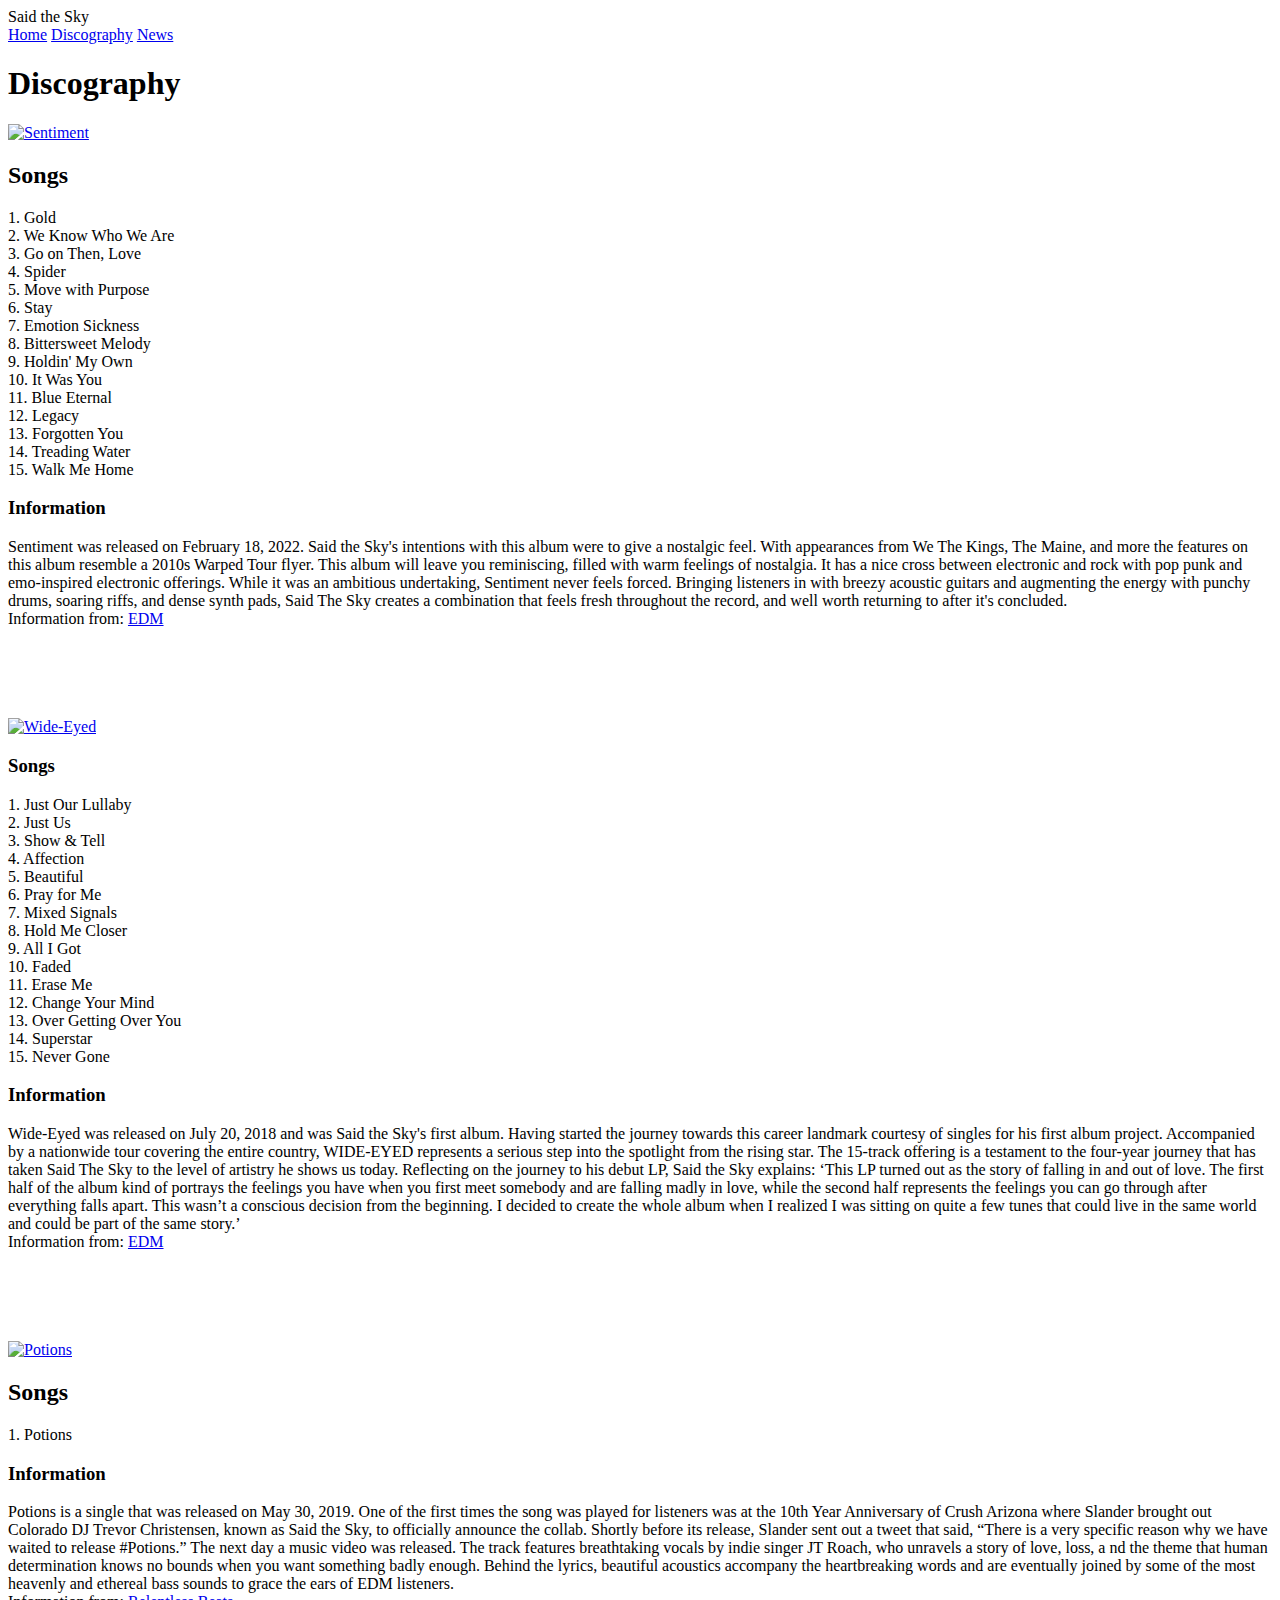
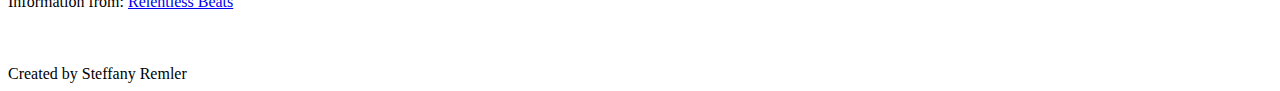
==== project3/music.html @ 25249475 "Add files via upload" ====
<!DOCTYPE HTML>
<html lang="en">

<head>
    <meta charset="UTF-8">
    <title>Embedded Style Sheet</title>
    <link href="stylesheet/style.css" rel="stylesheet">
</head>

<body>

    <header> Said the Sky </header>

    <div class="wrapper">
        <div class="topnav">
            <a class="active" href="index.html">Home</a>
            <a href="music.html">Discography</a>
            <a href="news.html">News</a>
        </div>
        </div>

        <h1 id="Discography">Discography</h1>
        <div class="row">
            <div class="allcolumns">
                <a href="https://open.spotify.com/album/2NRBI2mvyZIYpHMEcDmN6A">
                    <img src="photos/sentiment.jpeg" alt="Sentiment" style="width:100%">
                </a>
            </div>
            </div>


            <div class="allcolumns">
                <h2>Songs</h2>
                <span>1. Gold</span>
                <br>
                <span>2. We Know Who We Are</span>
                <br>
                <span>3. Go on Then, Love</span>
                <br>
                <span>4. Spider</span>
                <br>
                <span>5. Move with Purpose</span>
                <br>
                <span>6. Stay</span>
                <br>
                <span>7. Emotion Sickness</span>
                <br>
                <span>8. Bittersweet Melody</span>
                <br>
                <span>9. Holdin' My Own</span>
                <br>
                <span>10. It Was You</span>
                <br>
                <span>11. Blue Eternal</span>
                <br>
                <span>12. Legacy</span>
                <br>
                <span>13. Forgotten You</span>
                <br>
                <span>14. Treading Water</span>
                <br>
                <span>15. Walk Me Home</span>

            </div>

            <div class="allcolumns">
                <h3>Information</h3>
                <span>Sentiment was released on February 18, 2022. Said the Sky's intentions with this
                    album were to give a nostalgic feel. With appearances from We The Kings, The Maine,
                    and more the features on this album resemble a 2010s Warped Tour flyer. This album
                    will leave you reminiscing, filled with warm feelings of nostalgia. It has a nice
                    cross between electronic and rock with pop punk and emo-inspired electronic
                    offerings. While it was an ambitious undertaking, Sentiment never feels forced.
                    Bringing listeners in with breezy acoustic guitars and augmenting the energy with
                    punchy drums, soaring riffs, and dense synth pads, Said The Sky creates a combination
                    that feels fresh throughout the record, and well worth returning to after it's concluded.
                    <br> Information from: <a
                        href="https://edm.com/music-releases/said-the-sky-sophomore-album-sentiment">EDM</a> <br>
                    <br> <br> <br> <br> <br>
                </span>

            </div>

            <div class="row">
                <div class="allcolumns">
                    <a href="https://open.spotify.com/album/1aMtc9GO9PE3bqFd0pu4C4">
                        <img src="photos/wideeye.jpeg" alt="Wide-Eyed" style="width:100%">
                    </a>

                </div>


                <div class="allcolumns">
                    <h3>Songs</h3>
                    <span>1. Just Our Lullaby</span>
                    <br>
                    <span>2. Just Us</span>
                    <br>
                    <span>3. Show & Tell</span>
                    <br>
                    <span>4. Affection</span>
                    <br>
                    <span>5. Beautiful</span>
                    <br>
                    <span>6. Pray for Me</span>
                    <br>
                    <span>7. Mixed Signals</span>
                    <br>
                    <span>8. Hold Me Closer</span>
                    <br>
                    <span>9. All I Got</span>
                    <br>
                    <span>10. Faded</span>
                    <br>
                    <span>11. Erase Me</span>
                    <br>
                    <span>12. Change Your Mind</span>
                    <br>
                    <span>13. Over Getting Over You</span>
                    <br>
                    <span>14. Superstar</span>
                    <br>
                    <span>15. Never Gone</span>

                </div>

                <div class="allcolumns">
                    <h3>Information</h3>
                    <span>Wide-Eyed was released on July 20, 2018 and was Said the Sky's first album. Having started
                        the journey towards this career landmark courtesy of singles for his first album project.
                        Accompanied by a nationwide tour covering the entire country, WIDE-EYED represents a serious
                        step into the spotlight from the rising star. The 15-track offering is a testament to the
                        four-year
                        journey that has taken Said The Sky to the level of artistry he shows us today. Reflecting on
                        the
                        journey to his debut LP, Said the Sky explains: ‘This LP turned out as the story of falling in
                        and
                        out of love. The first half of the album kind of portrays the feelings you have when you first
                        meet somebody and are falling madly in love, while the second half represents the feelings you
                        can go through after everything falls apart. This wasn’t a conscious decision from the
                        beginning.
                        I decided to create the whole album when I realized I was sitting on quite a few tunes
                        that could live in the same world and could be part of the same story.’ <br>
                        Information from: <a
                            href="https://edm.com/music-releases/said-the-sky-new-album-wide-eyed-new-lp">EDM</a> <br>
                        <br> <br> <br> <br> <br> </span>

                </div>

                <div class="row">
                    <div class="allcolumns">
                        <a href="https://open.spotify.com/track/5uGCoNepb3NfYHzdVDXQtC">
                            <img src="photos/potions.jpeg" alt="Potions" style="width:100%">
                        </a>

                    </div>

                    <div class="allcolumns">
                        <h2>Songs</h2>
                        <span>1. Potions</span>
                    </div>


                    <div class="allcolumns">
                        <h3>Information</h3>
                        <span>Potions is a single that was released on May 30, 2019. One of the first times the song was
                            played for listeners was at the 10th Year Anniversary of Crush Arizona where Slander brought
                            out Colorado DJ Trevor Christensen, known as Said the Sky, to officially announce the
                            collab.
                            Shortly before its release, Slander sent out a tweet that said, “There is a very specific
                            reason
                            why we have waited to release #Potions.” The next day a music video was released. The track
                            features breathtaking vocals by indie singer JT Roach, who unravels a story of love, loss, a
                            nd the theme that human determination knows no bounds when you want something badly enough.
                            Behind the lyrics, beautiful acoustics accompany the heartbreaking words and are eventually
                            joined by some of the most heavenly and ethereal bass sounds to grace the ears of EDM
                            listeners. <br>
                            Information from: <a
                                href="http://relentlessbeats.com/2019/06/slander-and-said-the-sky-break-our-hearts-with-new-single-potions/">Relentless
                                Beats</a></span>






                    </div>
                </div>
            </div>


            <br>
            <br>
            <br>
            <footer>Created by Steffany Remler</footer>

</body>
</html>
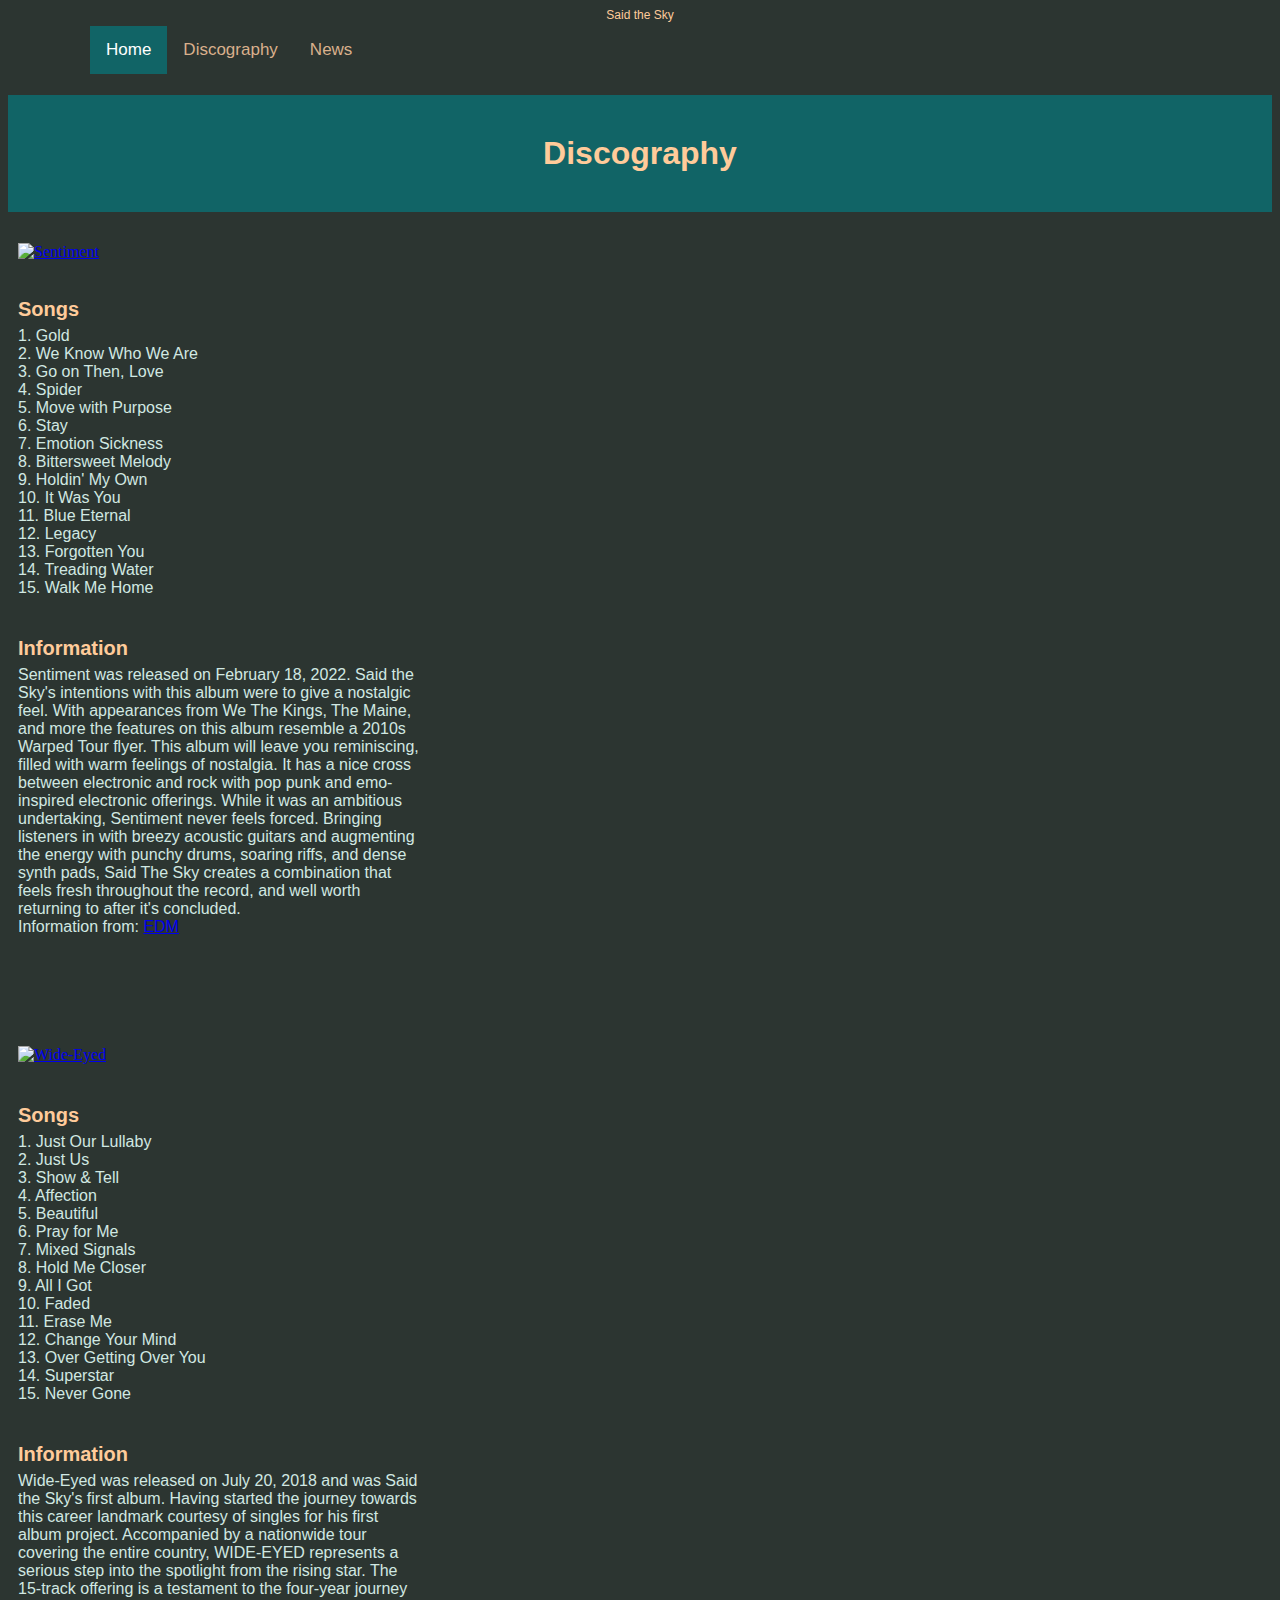
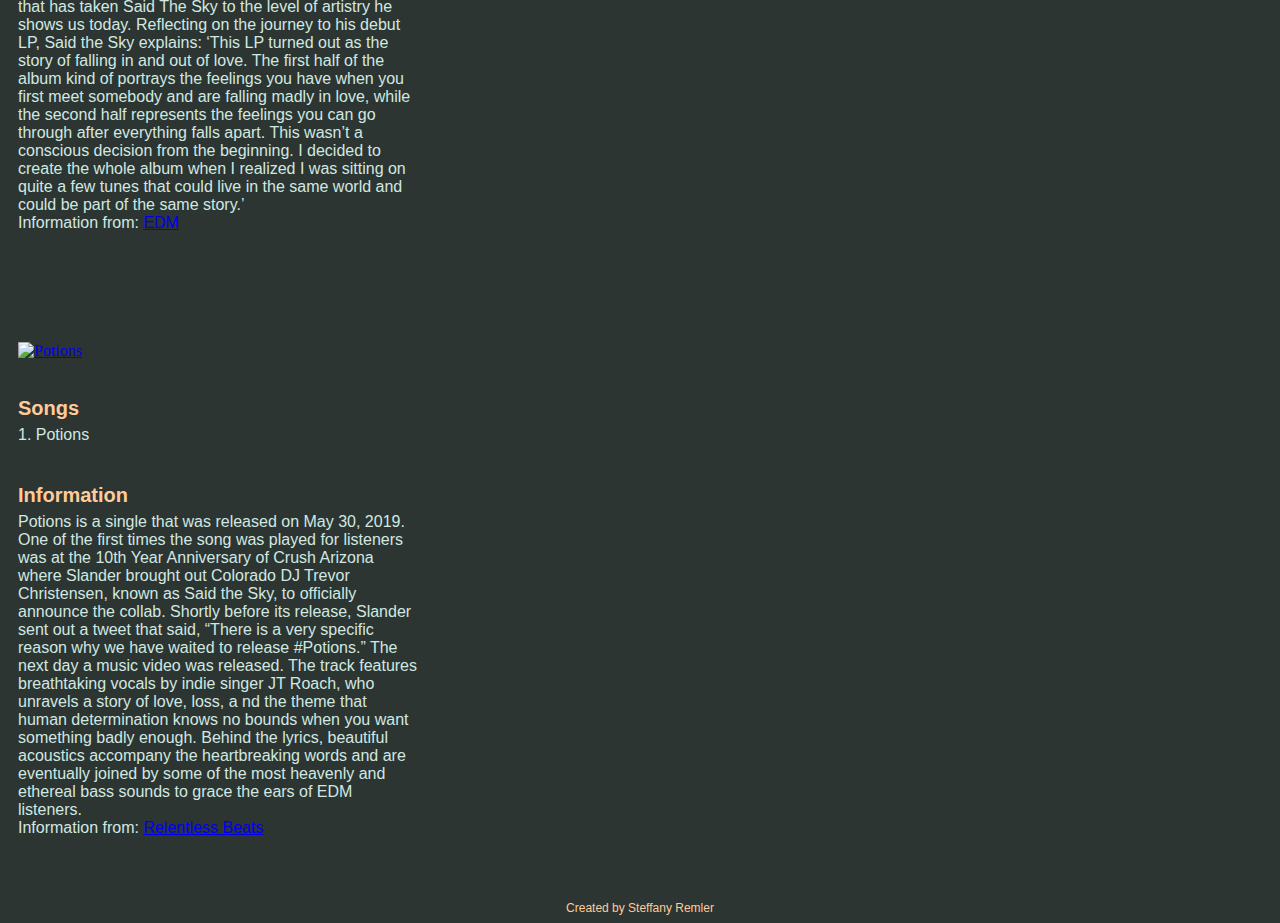
==== commit 94ac61be: "Update music.html" ====
--- a/project3/music.html
+++ b/project3/music.html
@@ -4,7 +4,7 @@
 <head>
     <meta charset="UTF-8">
     <title>Embedded Style Sheet</title>
-    <link href="stylesheet/style.css" rel="stylesheet">
+    <link href="style.css" rel="stylesheet">
 </head>
 
 <body>
@@ -195,4 +195,4 @@
             <footer>Created by Steffany Remler</footer>
 
 </body>
-</html>+</html>
--- a/project3/style.css
+++ b/project3/style.css
@@ -0,0 +1,198 @@
+body {
+  background-color: #2c3531;
+}
+
+.wrapper {
+  margin: 0 auto;
+  width: 1100px;
+}
+
+
+h2 {
+  text-align: center;
+  font-size: 12px;
+  color: #d1e8e2;
+  font-family: Arial, Helvetica, sans-serif;
+  margin-bottom: .3em;
+
+}
+
+h4 {
+  text-align: left;
+  font-size: 14px;
+  color: #d1e8e2;
+  font-family: Arial, Helvetica, sans-serif;
+  margin-bottom: .3em;
+
+}
+
+span {
+  text-align: center;
+  font-size: 16px;
+  color: #d1e8e2;
+  font-family: Arial, Helvetica, sans-serif;
+  margin-bottom: .3em;
+
+}
+
+/* header info */
+header {
+  text-align: center;
+  font-size: 12px;
+  color: #ffcb9a;
+  font-family: Arial, Helvetica, sans-serif;
+  margin-bottom: .3em;
+
+}
+
+/* footer info */
+footer {
+  text-align: center;
+  font-size: 12px;
+  color: #ffcb9a;
+  font-family: Arial, Helvetica, sans-serif;
+  margin-bottom: .3em;
+
+}
+
+
+
+/* ID attributes */
+#myHeader {
+  background-color: #116466;
+  color: #ffcb9a;
+  font-family: Arial, Helvetica, sans-serif;
+  padding: 40px;
+  text-align: center;
+}
+
+#Discography {
+  background-color: #116466;
+  color: #ffcb9a;
+  font-family: Arial, Helvetica, sans-serif;
+  padding: 40px;
+  text-align: center;
+}
+
+#newsonsaidthesky {
+  background-color: #116466;
+  color: #ffcb9a;
+  font-family: Arial, Helvetica, sans-serif;
+  padding: 40px;
+  text-align: center;
+}
+
+/* index page navigation */
+.topnav {
+  background-color: #2c3531;
+  overflow: hidden;
+}
+
+/* Style the links inside the navigation bar */
+.topnav a {
+  float: left;
+  color: #d9b08c;
+  text-align: center;
+  font-family: Arial, Helvetica, sans-serif;
+  padding: 14px 16px;
+  text-decoration: none;
+  font-size: 17px;
+}
+
+/* Change the color of links on hover */
+.topnav a:hover {
+  background-color: #d1e8e2;
+  color: black;
+}
+
+/* Add a color to the active/current link */
+.topnav a.active {
+  background-color: #116466;
+  color: white;
+}
+
+
+.center {
+  display: block;
+  margin-left: auto;
+  margin-right: auto;
+  width: 50%;
+}
+
+
+
+/* photos on index */
+* {
+  box-sizing: border-box;
+}
+
+.column {
+  float: left;
+  width: 33.3333%;
+  padding: 5px;
+}
+
+.row::after {
+  content: "";
+  clear: both;
+  display: table;
+}
+
+
+/* music page info */
+p1 {
+  text-align: center;
+  font-size: 20px;
+  color: #d1e8e2;
+  font-family: Arial, Helvetica, sans-serif;
+  margin-bottom: .3em;
+}
+
+p2 {
+  text-align: left;
+  font-size: 16px;
+  color: #d1e8e2;
+  font-family: Arial, Helvetica, sans-serif;
+  margin-bottom: .3em;
+}
+
+h2 {
+  text-align: left;
+  font-size: 20px;
+  color: #ffcb9a;
+  font-family: Arial, Helvetica, sans-serif;
+  margin-bottom: .3em;
+}
+
+h3 {
+  text-align: left;
+  font-size: 20px;
+  color: #ffcb9a;
+  font-family: Arial, Helvetica, sans-serif;
+  margin-bottom: .3em;
+}
+
+
+
+/* columns on discography */
+* {
+  box-sizing: border-box;
+}
+
+.allcolumns {
+  width: 33.3333%;
+  padding: 10px;
+}
+
+.row::after {
+  content: "";
+  clear: both;
+  display: table;
+}
+
+@media screen and (max-width: 768px) {
+  .allcolumns {
+    width: 100%;
+  }
+}
+
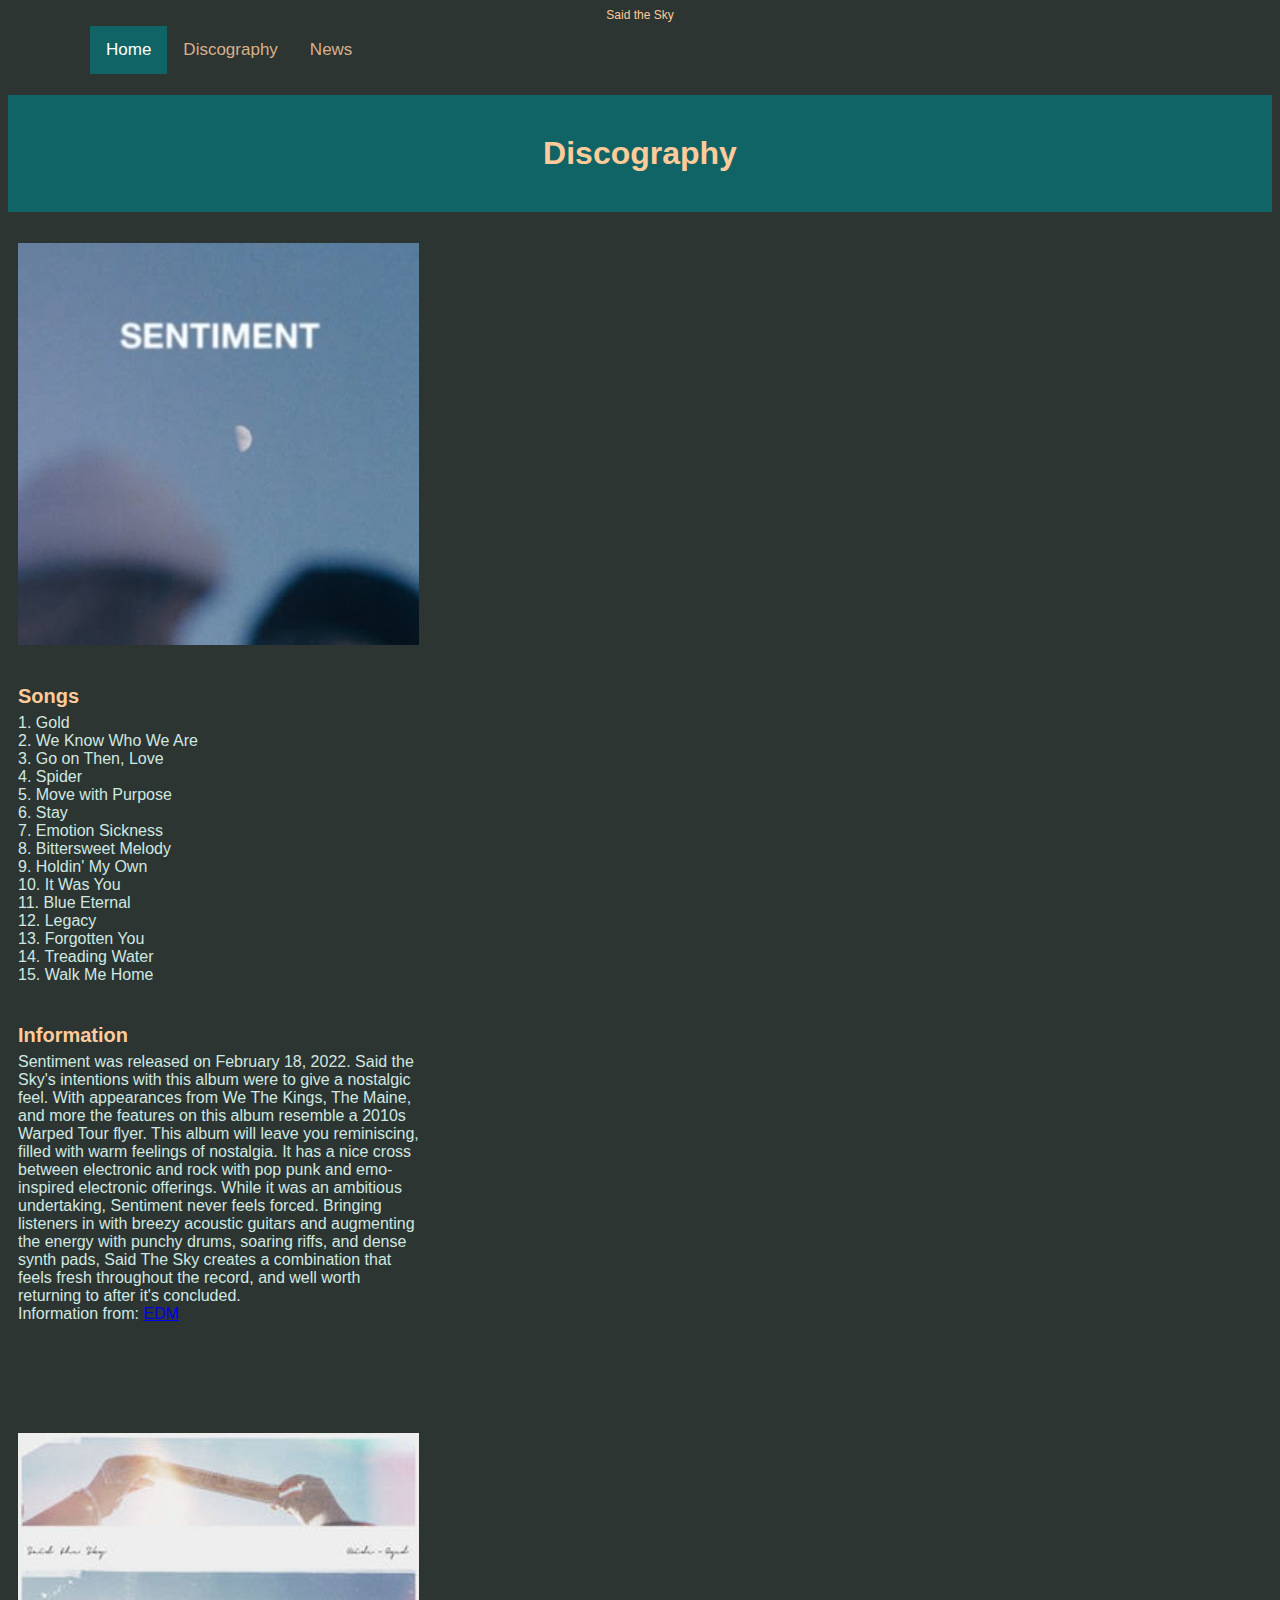
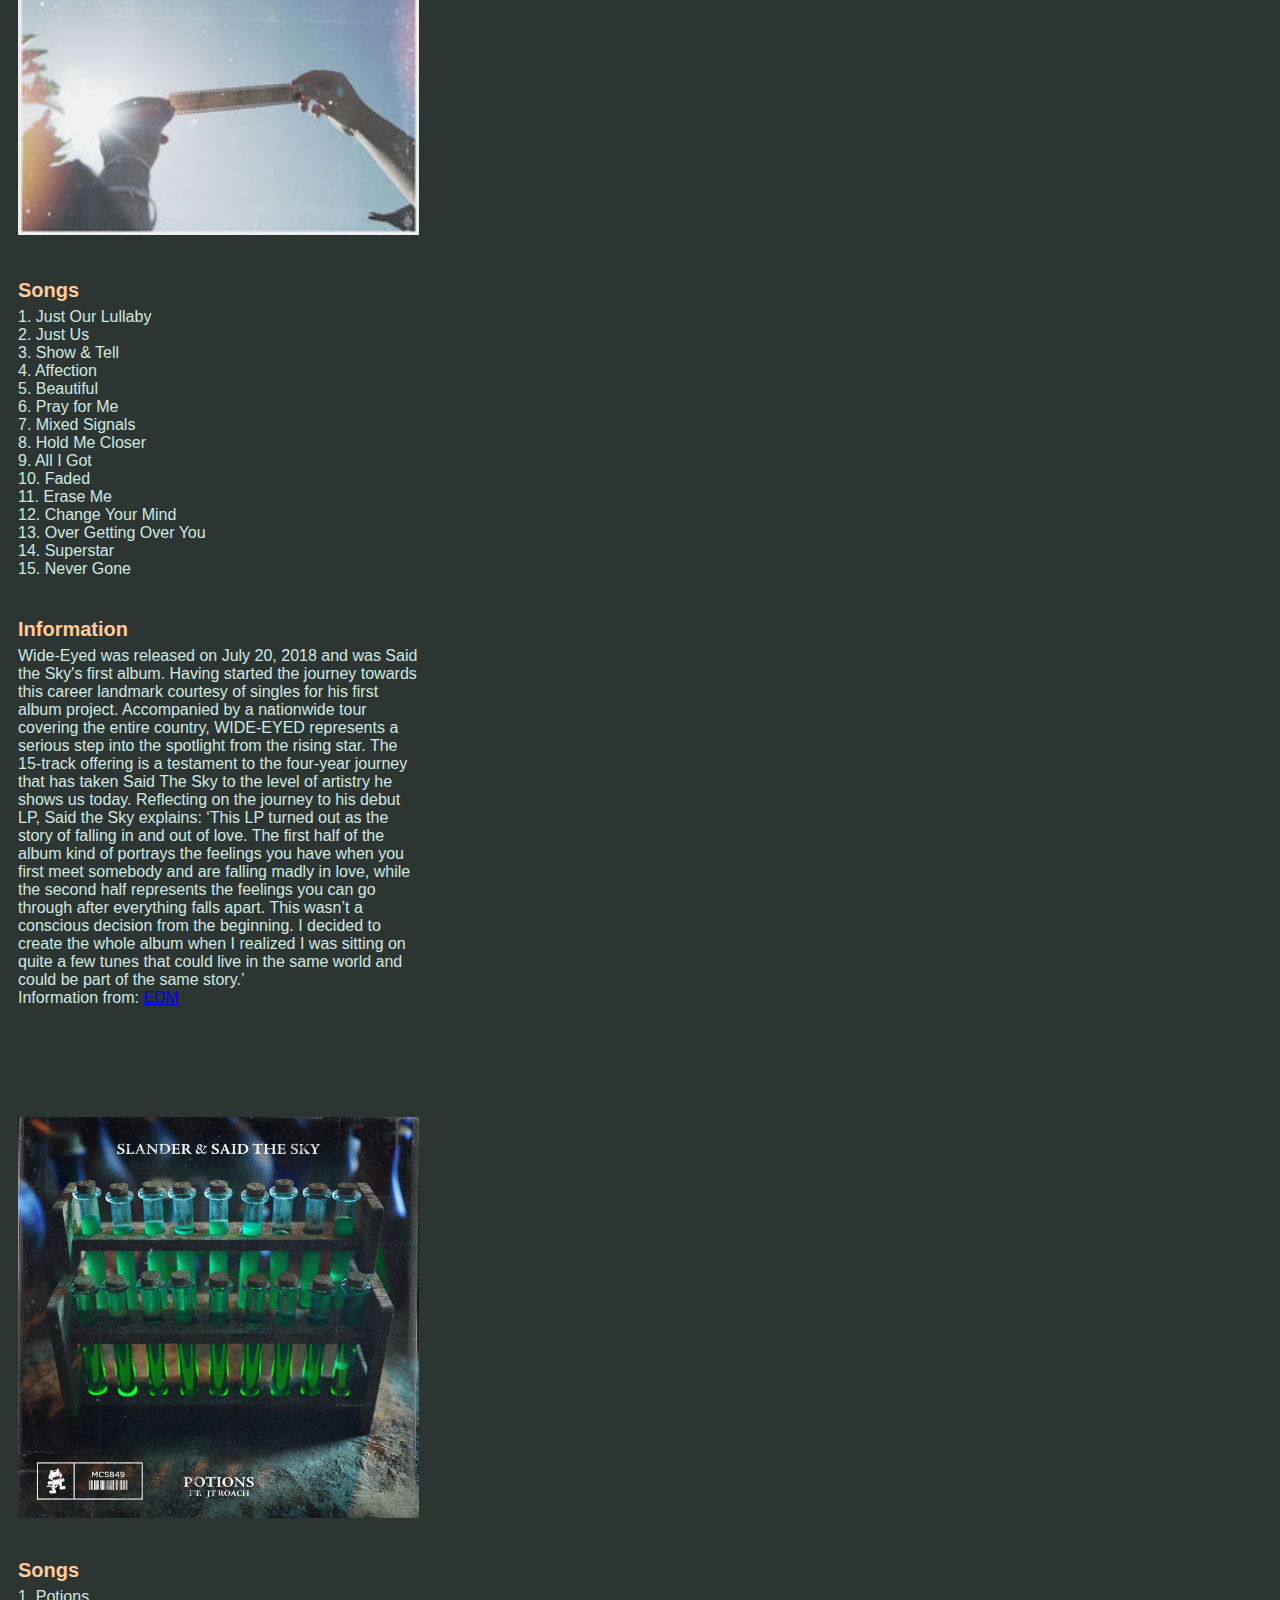
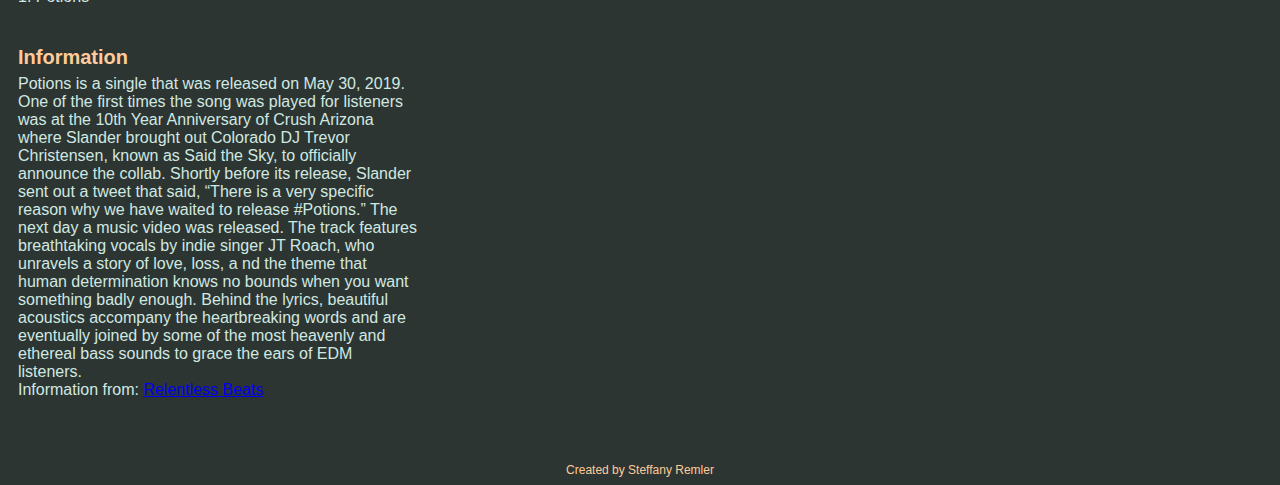
==== commit f482359d: "Add files via upload" ====
--- a/project3/music.html
+++ b/project3/music.html
@@ -4,7 +4,7 @@
 <head>
     <meta charset="UTF-8">
     <title>Embedded Style Sheet</title>
-    <link href="style.css" rel="stylesheet">
+    <link href="stylesheet/style.css" rel="stylesheet">
 </head>
 
 <body>
@@ -195,4 +195,4 @@
             <footer>Created by Steffany Remler</footer>
 
 </body>
-</html>
+</html>--- a/project3/stylesheet/style.css
+++ b/project3/stylesheet/style.css
@@ -0,0 +1,198 @@
+body {
+  background-color: #2c3531;
+}
+
+.wrapper {
+  margin: 0 auto;
+  width: 1100px;
+}
+
+
+h2 {
+  text-align: center;
+  font-size: 12px;
+  color: #d1e8e2;
+  font-family: Arial, Helvetica, sans-serif;
+  margin-bottom: .3em;
+
+}
+
+h4 {
+  text-align: left;
+  font-size: 14px;
+  color: #d1e8e2;
+  font-family: Arial, Helvetica, sans-serif;
+  margin-bottom: .3em;
+
+}
+
+span {
+  text-align: center;
+  font-size: 16px;
+  color: #d1e8e2;
+  font-family: Arial, Helvetica, sans-serif;
+  margin-bottom: .3em;
+
+}
+
+/* header info */
+header {
+  text-align: center;
+  font-size: 12px;
+  color: #ffcb9a;
+  font-family: Arial, Helvetica, sans-serif;
+  margin-bottom: .3em;
+
+}
+
+/* footer info */
+footer {
+  text-align: center;
+  font-size: 12px;
+  color: #ffcb9a;
+  font-family: Arial, Helvetica, sans-serif;
+  margin-bottom: .3em;
+
+}
+
+
+
+/* ID attributes */
+#myHeader {
+  background-color: #116466;
+  color: #ffcb9a;
+  font-family: Arial, Helvetica, sans-serif;
+  padding: 40px;
+  text-align: center;
+}
+
+#Discography {
+  background-color: #116466;
+  color: #ffcb9a;
+  font-family: Arial, Helvetica, sans-serif;
+  padding: 40px;
+  text-align: center;
+}
+
+#newsonsaidthesky {
+  background-color: #116466;
+  color: #ffcb9a;
+  font-family: Arial, Helvetica, sans-serif;
+  padding: 40px;
+  text-align: center;
+}
+
+/* index page navigation */
+.topnav {
+  background-color: #2c3531;
+  overflow: hidden;
+}
+
+/* Style the links inside the navigation bar */
+.topnav a {
+  float: left;
+  color: #d9b08c;
+  text-align: center;
+  font-family: Arial, Helvetica, sans-serif;
+  padding: 14px 16px;
+  text-decoration: none;
+  font-size: 17px;
+}
+
+/* Change the color of links on hover */
+.topnav a:hover {
+  background-color: #d1e8e2;
+  color: black;
+}
+
+/* Add a color to the active/current link */
+.topnav a.active {
+  background-color: #116466;
+  color: white;
+}
+
+
+.center {
+  display: block;
+  margin-left: auto;
+  margin-right: auto;
+  width: 50%;
+}
+
+
+
+/* photos on index */
+* {
+  box-sizing: border-box;
+}
+
+.column {
+  float: left;
+  width: 33.3333%;
+  padding: 5px;
+}
+
+.row::after {
+  content: "";
+  clear: both;
+  display: table;
+}
+
+
+/* music page info */
+p1 {
+  text-align: center;
+  font-size: 20px;
+  color: #d1e8e2;
+  font-family: Arial, Helvetica, sans-serif;
+  margin-bottom: .3em;
+}
+
+p2 {
+  text-align: left;
+  font-size: 16px;
+  color: #d1e8e2;
+  font-family: Arial, Helvetica, sans-serif;
+  margin-bottom: .3em;
+}
+
+h2 {
+  text-align: left;
+  font-size: 20px;
+  color: #ffcb9a;
+  font-family: Arial, Helvetica, sans-serif;
+  margin-bottom: .3em;
+}
+
+h3 {
+  text-align: left;
+  font-size: 20px;
+  color: #ffcb9a;
+  font-family: Arial, Helvetica, sans-serif;
+  margin-bottom: .3em;
+}
+
+
+
+/* columns on discography */
+* {
+  box-sizing: border-box;
+}
+
+.allcolumns {
+  width: 33.3333%;
+  padding: 10px;
+}
+
+.row::after {
+  content: "";
+  clear: both;
+  display: table;
+}
+
+@media screen and (max-width: 768px) {
+  .allcolumns {
+    width: 100%;
+  }
+}
+
